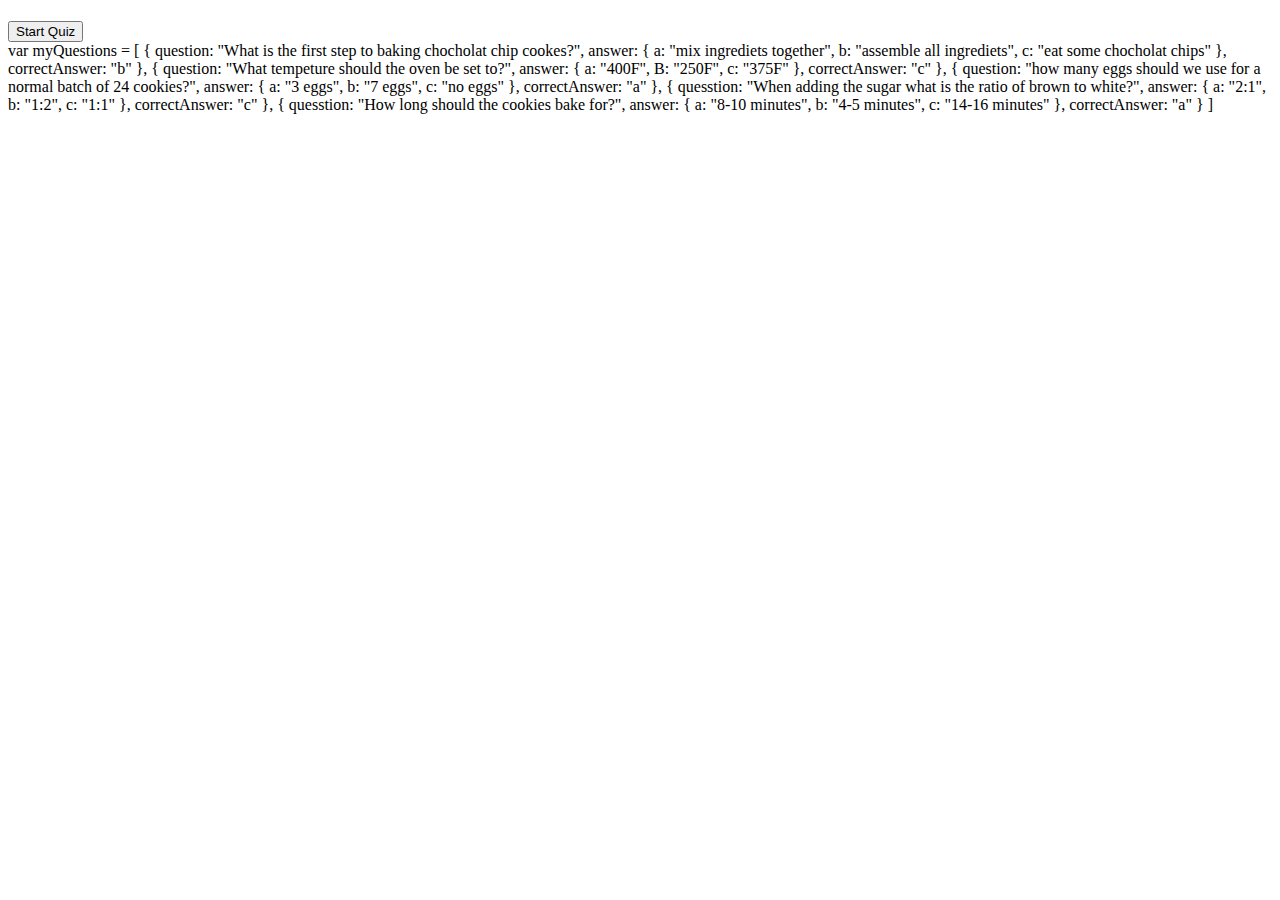
==== index.html @ 8ad8e241 "setting up pseudocode" ====
<!DOCTYPE html>
<html lang="en">
<head>
    <meta charset="UTF-8">
    <meta name="viewport" content="width=device-width, initial-scale=1.0">
    <title>Code Quiz</title>
</head>
<body>

    <h1 class="time"></h1>

    <div id="quiz"></div>
    <button id="submit">Start Quiz</button>
    <div id="results"></div>

<!--questions for quiz-->

 var myQuestions = [
    {
        question: "What is the first step to baking chocholat chip cookes?",
        answer: {
            a: "mix ingrediets together",
            b: "assemble all ingrediets",
            c: "eat some chocholat chips"
     },
        correctAnswer: "b"
    },

    {
    question: "What tempeture should the oven be set to?",
    answer: {
        a: "400F",
        B: "250F",
        c: "375F"
     },
         correctAnswer: "c"
    },

    {
    question: "how many eggs should we use for a normal batch of 24 cookies?",
    answer: {
        a: "3 eggs",
        b: "7 eggs",
        c: "no eggs"
     },
        correctAnswer: "a"
    },

    {
    quesstion: "When adding the sugar what is the ratio of brown to white?",
    answer: {
        a: "2:1",
        b: "1:2",
        c: "1:1"
     },
        correctAnswer: "c"
    },

    { 
        quesstion: "How long should the cookies bake for?",
        answer: {
            a: "8-10 minutes",
            b: "4-5 minutes",
            c: "14-16 minutes"
        },
            correctAnswer: "a"
    }

 ]
    
    
</body>
</html>
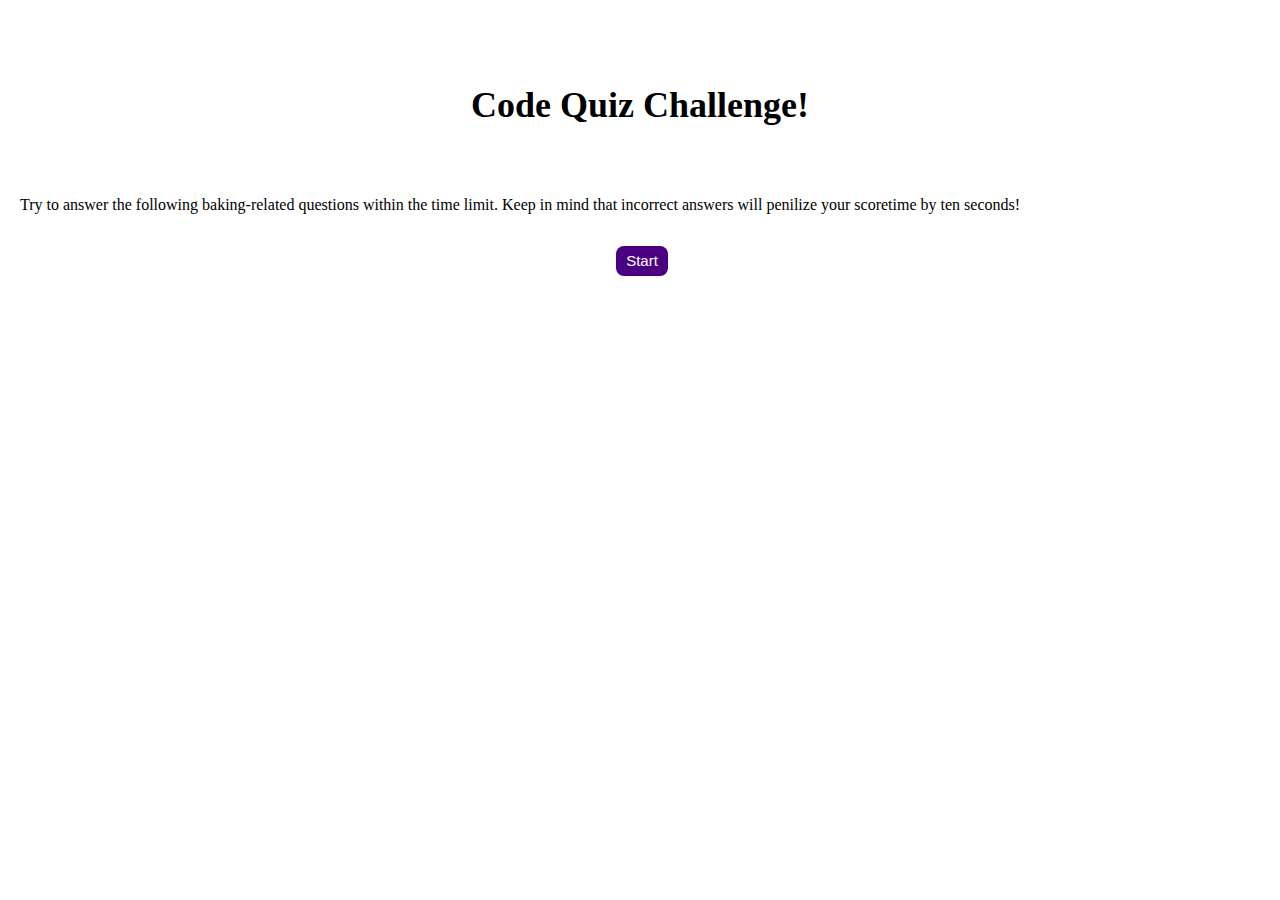
==== commit 930d4f92: "coding start button with html/css" ====
--- a/index.html
+++ b/index.html
@@ -3,19 +3,35 @@
 <head>
     <meta charset="UTF-8">
     <meta name="viewport" content="width=device-width, initial-scale=1.0">
+    <link rel="stylesheet" href="style.css">
     <title>Code Quiz</title>
 </head>
 <body>
 
-    <h1 class="time"></h1>
+<div class="wrapper">
+ <div class="card">
+     <div class="card-header">
+        <h1>Code Quiz Challenge!</h1>
+    </div>  
+  </div class="card-body">
+    <p>
+        Try to answer the following baking-related questions within the time limit. 
+        Keep in mind that incorrect answers will penilize your scoretime by ten 
+        seconds!
+    </p>
+<div class="card-footer">
+    <button id="submit" class="btn">Start</button>
+</div>
 
-    <div id="quiz"></div>
-    <button id="submit">Start Quiz</button>
-    <div id="results"></div>
+  </div>
+</div>
+
 
 <!--questions for quiz-->
 
- var myQuestions = [
+<h2 class="time"></h2>
+
+ <!-- var myQuestions = [
     {
         question: "What is the first step to baking chocholat chip cookes?",
         answer: {
@@ -66,8 +82,8 @@
             correctAnswer: "a"
     }
 
- ]
+ ] -->
     
-    
+     <script src="./script.js"></script>
 </body>
 </html>--- a/style.css
+++ b/style.css
@@ -0,0 +1,52 @@
+*,
+*::before,
+*::after {
+  box-sizing: border-box;
+}
+
+html,
+body,
+.wrapper {
+  height: 100%;
+  margin: 0;
+  padding: 0;
+}
+
+.wrapper {
+    padding-top: 30px;
+    padding-left: 20px;
+    padding-right: 20px;
+  }
+
+  .card {
+    border-radius: 5px;
+    border-width: 1px;
+    font-size: 18px;
+    font-weight: bold;
+    margin: 0 auto;
+    max-width: 800px;
+    padding: 30px 40px;
+    text-align: center;
+  }
+
+  .card-body {
+      text-align: center;
+  }
+
+  .card-footer {
+    text-align: center;
+  }
+
+  .btn {
+    border: none;
+    background-color: indigo;
+    border-radius: 8px;
+    color: hsl(0, 0%, 100%);
+    display: inline-block;
+    font-size: 15px;
+    line-height: 10px;
+    margin: 16px 16px 16px 20px;
+    padding: 10px;
+    text-align: center;
+    cursor: pointer;
+  }
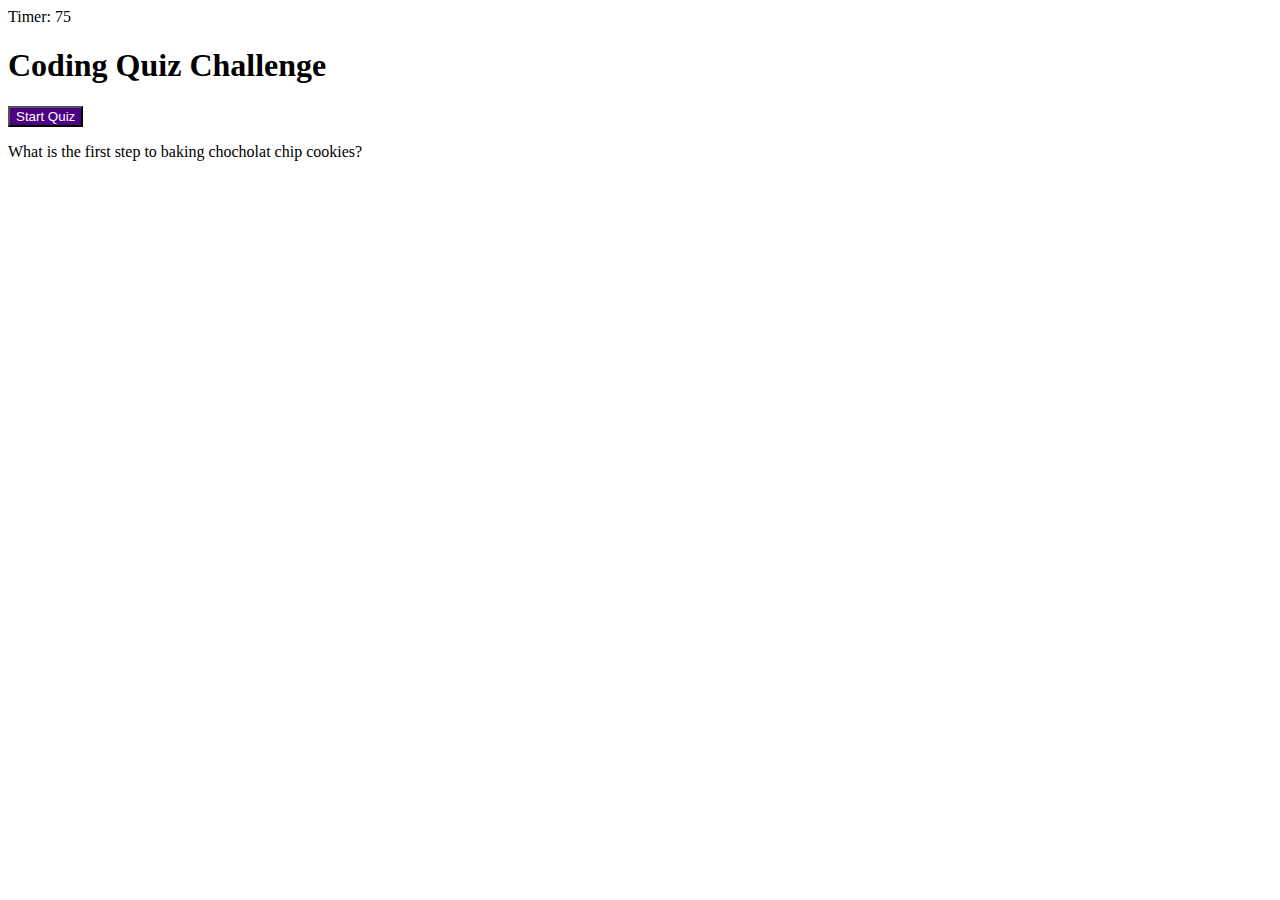
==== commit d519f543: "changes to start button" ====
--- a/index.html
+++ b/index.html
@@ -8,8 +8,9 @@
 </head>
 <body>
 
-<div class="wrapper">
- <div class="card">
+<!--First page-->
+
+<!-- <div class="container">
      <div class="card-header">
         <h1>Code Quiz Challenge!</h1>
     </div>  
@@ -20,70 +21,27 @@
         seconds!
     </p>
 <div class="card-footer">
-    <button id="submit" class="btn">Start</button>
+    <button id="start-button" class="opening-screen">Start</button>
 </div>
 
   </div>
+</div> -->
+
+<!--timer-->
+<div>
+    <div>Timer: <span id="timer">75</span></div>
 </div>
 
-
-<!--questions for quiz-->
-
-<h2 class="time"></h2>
-
- <!-- var myQuestions = [
-    {
-        question: "What is the first step to baking chocholat chip cookes?",
-        answer: {
-            a: "mix ingrediets together",
-            b: "assemble all ingrediets",
-            c: "eat some chocholat chips"
-     },
-        correctAnswer: "b"
-    },
-
-    {
-    question: "What tempeture should the oven be set to?",
-    answer: {
-        a: "400F",
-        B: "250F",
-        c: "375F"
-     },
-         correctAnswer: "c"
-    },
-
-    {
-    question: "how many eggs should we use for a normal batch of 24 cookies?",
-    answer: {
-        a: "3 eggs",
-        b: "7 eggs",
-        c: "no eggs"
-     },
-        correctAnswer: "a"
-    },
-
-    {
-    quesstion: "When adding the sugar what is the ratio of brown to white?",
-    answer: {
-        a: "2:1",
-        b: "1:2",
-        c: "1:1"
-     },
-        correctAnswer: "c"
-    },
-
-    { 
-        quesstion: "How long should the cookies bake for?",
-        answer: {
-            a: "8-10 minutes",
-            b: "4-5 minutes",
-            c: "14-16 minutes"
-        },
-            correctAnswer: "a"
-    }
-
- ] -->
-    
+<!-- Questions -->
+<div>
+<card id="start-screen" class="opening-screen">
+    <h1>Coding Quiz Challenge</h1>
+    <button id="start-button" style="background-color:indigo; color:white;">Start Quiz</button>
+</card>
+<card id="question1" class="question">
+    <p>What is the first step to baking chocholat chip cookies?</p>
+</card>
+</div>
      <script src="./script.js"></script>
 </body>
 </html>--- a/style.css
+++ b/style.css
@@ -1,43 +1,5 @@
-*,
-*::before,
-*::after {
-  box-sizing: border-box;
-}
 
-html,
-body,
-.wrapper {
-  height: 100%;
-  margin: 0;
-  padding: 0;
-}
-
-.wrapper {
-    padding-top: 30px;
-    padding-left: 20px;
-    padding-right: 20px;
-  }
-
-  .card {
-    border-radius: 5px;
-    border-width: 1px;
-    font-size: 18px;
-    font-weight: bold;
-    margin: 0 auto;
-    max-width: 800px;
-    padding: 30px 40px;
-    text-align: center;
-  }
-
-  .card-body {
-      text-align: center;
-  }
-
-  .card-footer {
-    text-align: center;
-  }
-
-  .btn {
+  .start-button {
     border: none;
     background-color: indigo;
     border-radius: 8px;
@@ -50,3 +12,11 @@
     text-align: center;
     cursor: pointer;
   }
+
+  .opening-screen {
+      display: block;
+  }
+
+  .question1 {
+      display: none;
+  }
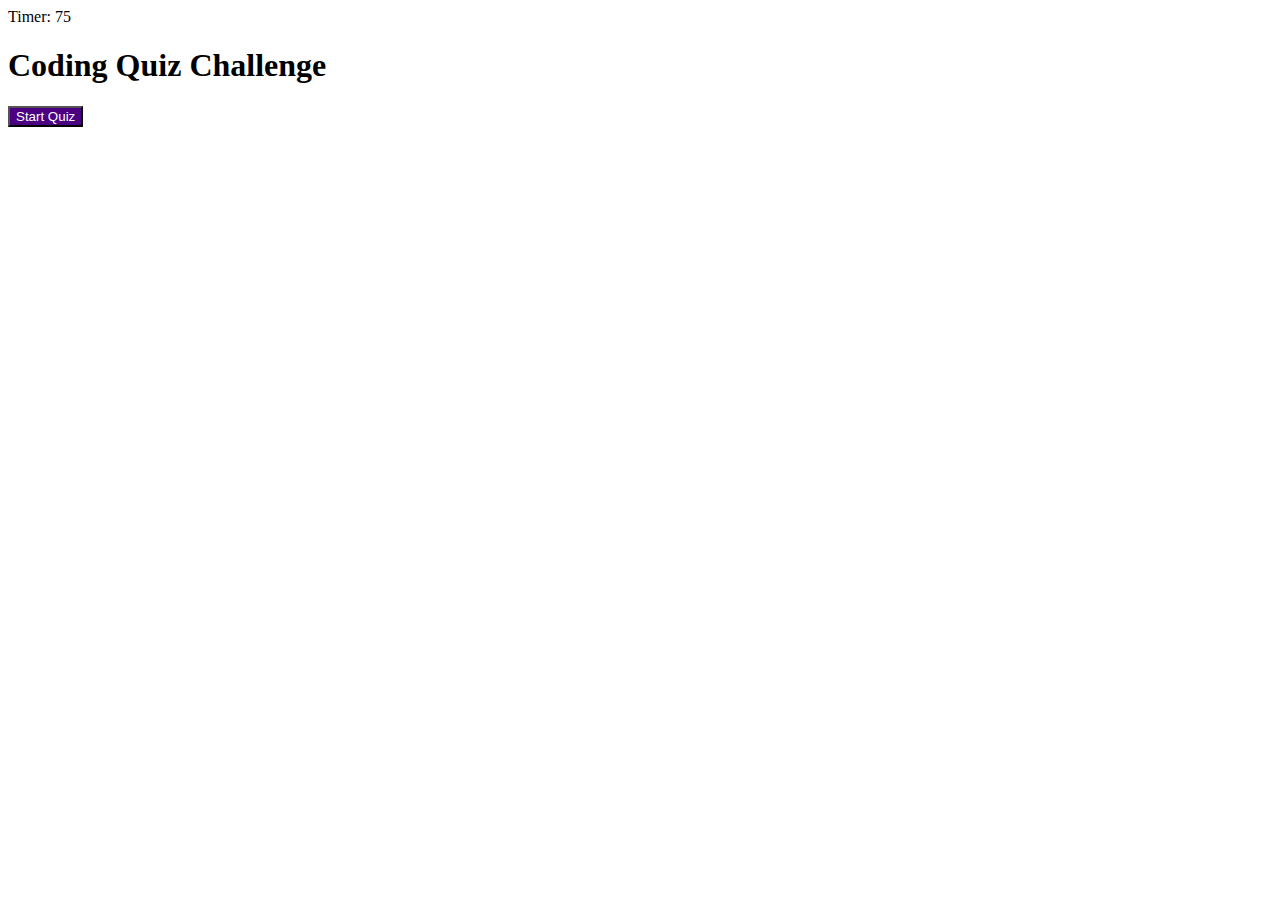
==== commit f3231e79: "setting up quiz questions" ====
--- a/index.html
+++ b/index.html
@@ -10,26 +10,11 @@
 
 <!--First page-->
 
-<!-- <div class="container">
-     <div class="card-header">
-        <h1>Code Quiz Challenge!</h1>
-    </div>  
-  </div class="card-body">
-    <p>
-        Try to answer the following baking-related questions within the time limit. 
-        Keep in mind that incorrect answers will penilize your scoretime by ten 
-        seconds!
-    </p>
-<div class="card-footer">
-    <button id="start-button" class="opening-screen">Start</button>
-</div>
-
-  </div>
-</div> -->
 
 <!--timer-->
 <div>
     <div>Timer: <span id="timer">75</span></div>
+  </div>  
 </div>
 
 <!-- Questions -->
@@ -38,10 +23,7 @@
     <h1>Coding Quiz Challenge</h1>
     <button id="start-button" style="background-color:indigo; color:white;">Start Quiz</button>
 </card>
-<card id="question1" class="question">
-    <p>What is the first step to baking chocholat chip cookies?</p>
-</card>
-</div>
+
      <script src="./script.js"></script>
 </body>
 </html>--- a/style.css
+++ b/style.css
@@ -13,7 +13,7 @@
     cursor: pointer;
   }
 
-  .opening-screen {
+  .start-screen {
       display: block;
   }
 
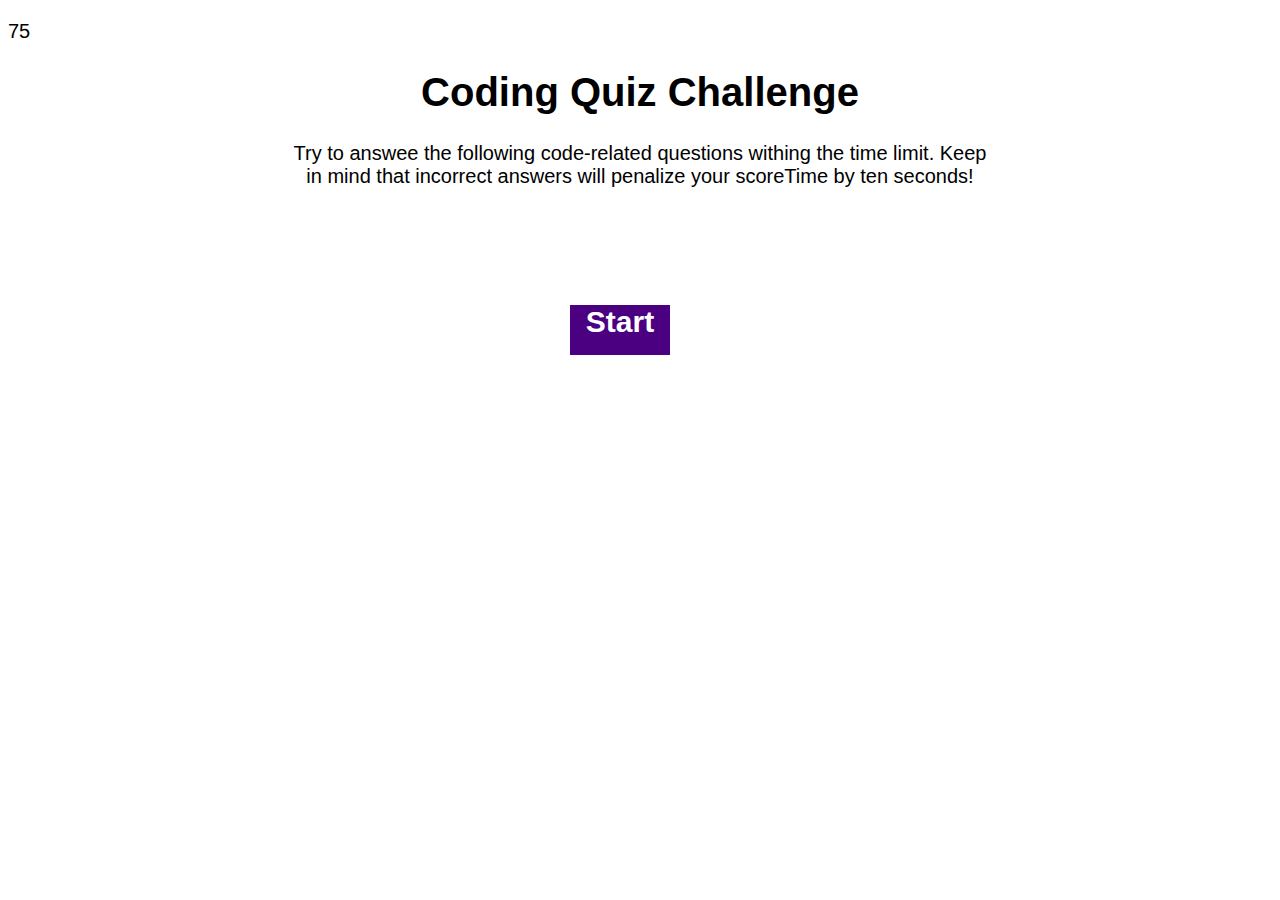
==== commit b308f87a: "adding question run through" ====
--- a/index.html
+++ b/index.html
@@ -7,23 +7,39 @@
     <title>Code Quiz</title>
 </head>
 <body>
+<!--time-->
+    <p id="time">75</p>
 
-<!--First page-->
+<!--start screen-->
+    <div id="container">
+        <div id="textbox">
+            <h1>Coding Quiz Challenge</h1>
+            <p>Try to answee the following code-related questions withing the time limit.
+                Keep in mind that incorrect answers will penalize your scoreTime by ten 
+                seconds!
+            </p>
+        </div>
+
+    <!--start button-->
+        <div id="start">Start</div>
+
+    <!--questions-->
+        <div id="quiz" style="display: none">
+            <div id="question"></div>
+            <div id="choices">
+                <div class="choice" id="A" onclick="checkAnswer('A')"></div>
+                <div class="choice" id="B" onclick="checkAnswer('B')"></div>
+                <div class="choice" id="C" onclick="checkAnswer('C')"></div>
+            </div>
+
+    <!--move through questions-->
+            <div id="progress"></div>
+        </div>
+    </div>
+
+     <script src="./script.js"></script>
+
+</body>
+</html>
 
 
-<!--timer-->
-<div>
-    <div>Timer: <span id="timer">75</span></div>
-  </div>  
-</div>
-
-<!-- Questions -->
-<div>
-<card id="start-screen" class="opening-screen">
-    <h1>Coding Quiz Challenge</h1>
-    <button id="start-button" style="background-color:indigo; color:white;">Start Quiz</button>
-</card>
-
-     <script src="./script.js"></script>
-</body>
-</html>--- a/style.css
+++ b/style.css
@@ -1,22 +1,73 @@
+body{
+  font-size: 20px;
+  font-family: Helvetica;
+}
 
-  .start-button {
-    border: none;
-    background-color: indigo;
-    border-radius: 8px;
-    color: hsl(0, 0%, 100%);
-    display: inline-block;
-    font-size: 15px;
-    line-height: 10px;
-    margin: 16px 16px 16px 20px;
-    padding: 10px;
-    text-align: center;
-    cursor: pointer;
-  }
+#container{
+  margin : 20px auto;
+  background-color: white;
+  height: 300px;
+  width : 700px;
+  border-radius: 5px;
+  position: relative;
+  text-align: center;
+}
 
-  .start-screen {
-      display: block;
-  }
+#start{
+  font-size: 1.5em;
+  font-weight: bolder;
+  word-break: break-all;
+  width:100px;
+  height:50px;
+  text-align: center;
+  cursor: pointer;
+  position: absolute;
+  left: 40%;
+  right: 0;
+  bottom: 5%;
+  color : white;
+  background-color: indigo;
+}
+#start:hover{
+  color : black;
+  background-color: white;
+}
 
-  .question1 {
-      display: none;
-  }
+#question{
+  width:500px;
+  height : 125px;
+  position: absolute;
+  right:0;
+  top:0;
+}
+#question p{
+  margin : 0;
+  padding : 15px;
+  font-size: 1.25em;
+}
+
+#choices{
+  width : 480px;
+  position: absolute;
+  right : 0;
+  top : 125px;
+  padding : 10px
+}
+.choice{
+  display: inline-block;
+  width : 135px;
+  text-align: center;
+  border : 1px solid black;
+  border-radius: 5px;
+  cursor: pointer;
+  padding : 5px;
+  color : white;
+  background-color: indigo;
+}
+.choice:hover{
+  border : 2px solid black;
+  font-weight: bold;
+}
+
+
+
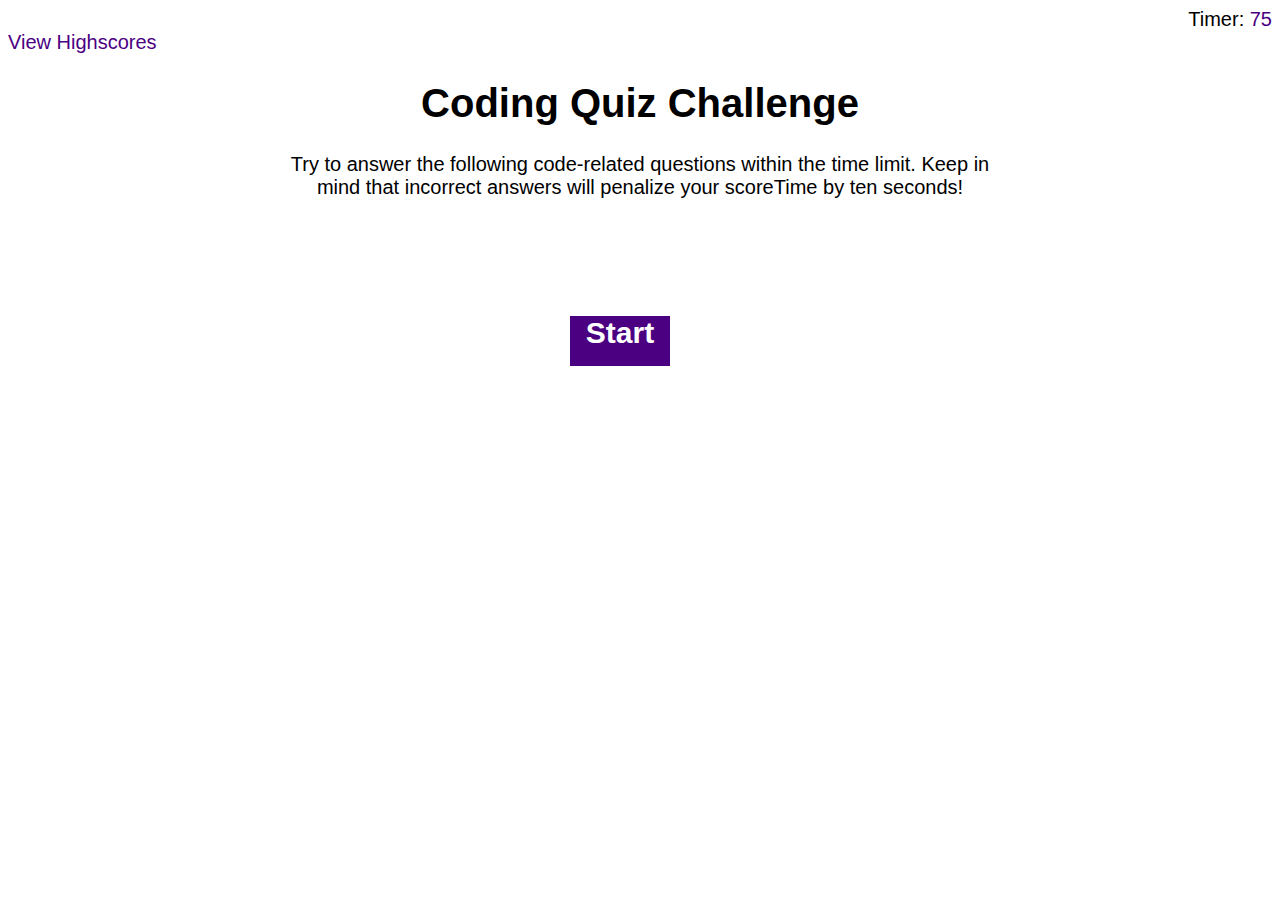
==== commit 00c76501: "setting up timer with tutor" ====
--- a/index.html
+++ b/index.html
@@ -8,13 +8,18 @@
 </head>
 <body>
 <!--time-->
-    <p id="time">75</p>
+<div>
+    <div class="timer">Timer: <span id="clock">75</span></div>
+</div>
+
+<!--high socres-->
+<div id="score">View Highscores</div>
 
 <!--start screen-->
     <div id="container">
         <div id="textbox">
             <h1>Coding Quiz Challenge</h1>
-            <p>Try to answee the following code-related questions withing the time limit.
+            <p>Try to answer the following code-related questions within the time limit.
                 Keep in mind that incorrect answers will penalize your scoreTime by ten 
                 seconds!
             </p>
@@ -26,11 +31,11 @@
     <!--questions-->
         <div id="quiz" style="display: none">
             <div id="question"></div>
-            <div id="choices">
-                <div class="choice" id="A" onclick="checkAnswer('A')"></div>
-                <div class="choice" id="B" onclick="checkAnswer('B')"></div>
-                <div class="choice" id="C" onclick="checkAnswer('C')"></div>
-            </div>
+            <ul id="choices">
+                <li class="choice" id="A" onclick="checkAnswer('A')"></li>
+                <li class="choice" id="B" onclick="checkAnswer('B')"></li>
+                <li class="choice" id="C" onclick="checkAnswer('C')"></li>
+            </ul>
 
     <!--move through questions-->
             <div id="progress"></div>
--- a/style.css
+++ b/style.css
@@ -1,6 +1,18 @@
 body{
   font-size: 20px;
   font-family: Helvetica;
+}
+
+.timer {
+  text-align: right;
+}
+#clock {
+  color: indigo;
+  text-align: right;
+}
+
+#score {
+  color: indigo;
 }
 
 #container{
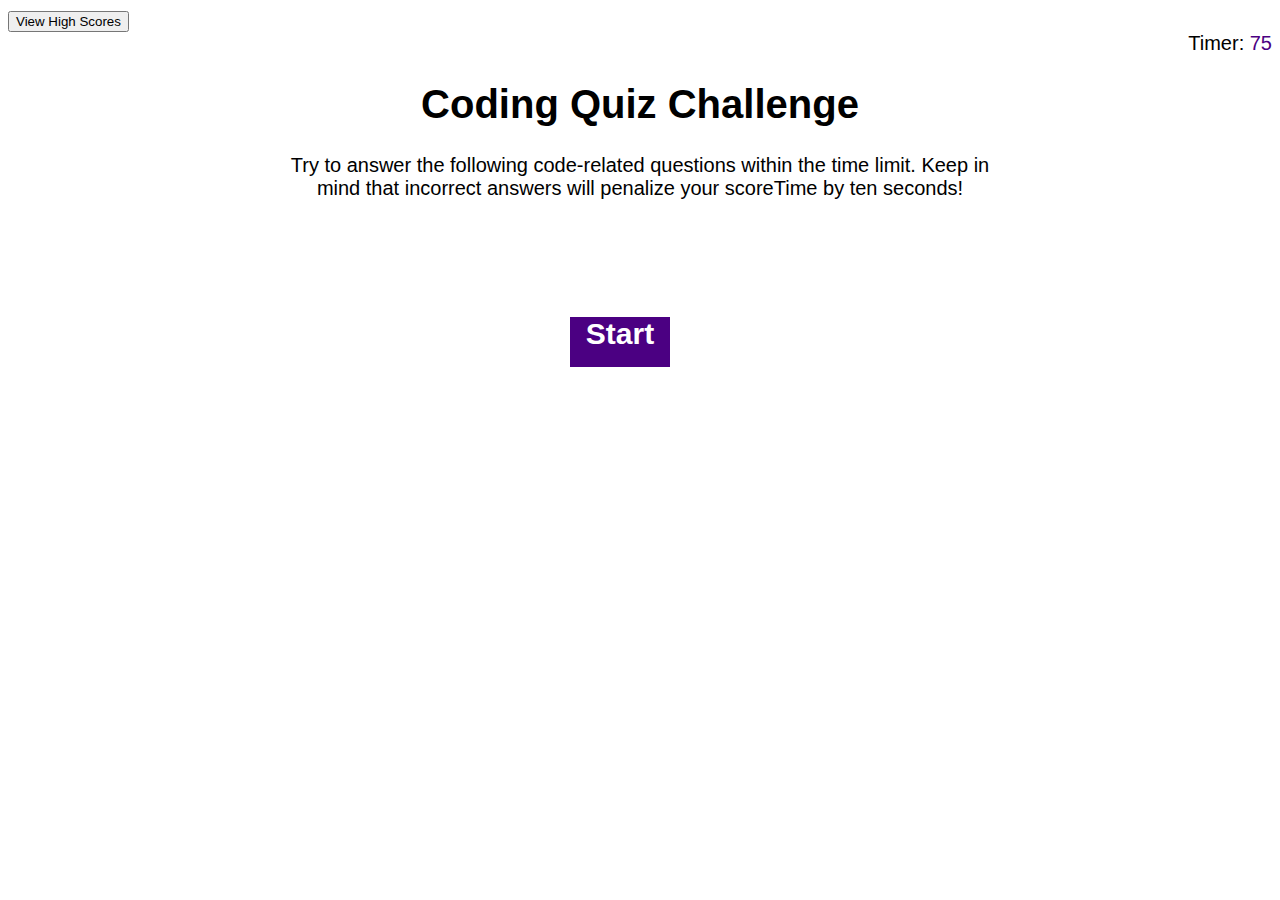
==== commit 66acf411: "trying to get score to work" ====
--- a/index.html
+++ b/index.html
@@ -7,15 +7,17 @@
     <title>Code Quiz</title>
 </head>
 <body>
-<!--time-->
-<div>
-    <div class="timer">Timer: <span id="clock">75</span></div>
-</div>
-
-<!--high socres-->
-<div id="score">View Highscores</div>
-
-<!--start screen-->
+    <div class="header">
+<!-- view high scores -->
+    <div>
+        <button id="button-highscores" class="btn">View High Scores</button>
+     </div> 
+<!-- timer -->
+    <div>
+        <div class="timer">Timer: <span id="clock">75</span></div>
+    </div>
+  </div>
+<!-- start screen -->
     <div id="container">
         <div id="textbox">
             <h1>Coding Quiz Challenge</h1>
@@ -24,20 +26,19 @@
                 seconds!
             </p>
         </div>
-
-    <!--start button-->
+    <!-- start button -->
         <div id="start">Start</div>
 
-    <!--questions-->
+    <!-- questions -->
         <div id="quiz" style="display: none">
             <div id="question"></div>
             <ul id="choices">
-                <li class="choice" id="A" onclick="checkAnswer('A')"></li>
+                <li class="choice" id="A"onclick="checkAnswer('A')"></li>
                 <li class="choice" id="B" onclick="checkAnswer('B')"></li>
                 <li class="choice" id="C" onclick="checkAnswer('C')"></li>
             </ul>
 
-    <!--move through questions-->
+    <!-- move through questions -->
             <div id="progress"></div>
         </div>
     </div>
--- a/style.css
+++ b/style.css
@@ -9,9 +9,10 @@
 #clock {
   color: indigo;
   text-align: right;
+  top: 0;
 }
 
-#score {
+#highscores {
   color: indigo;
 }
 
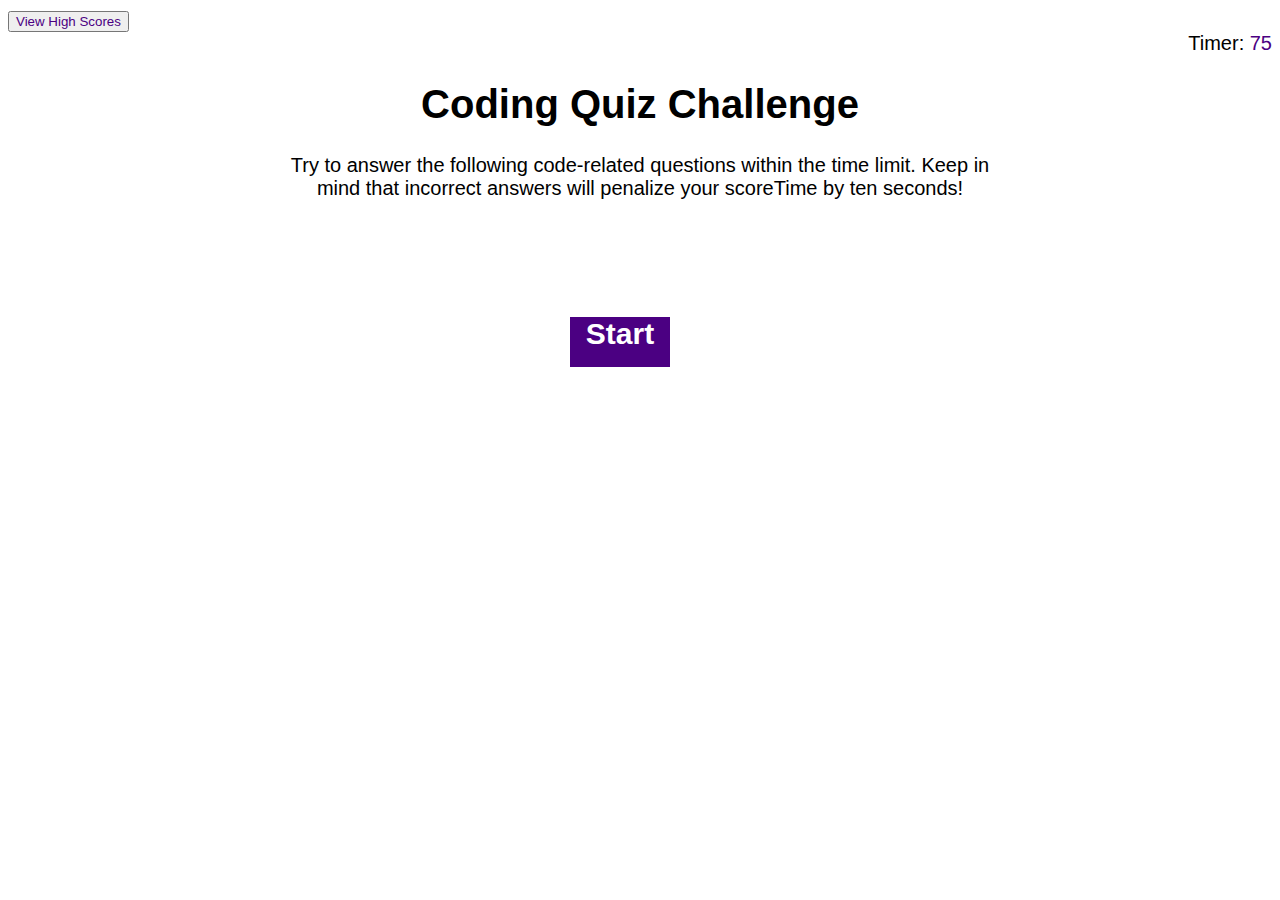
==== commit ac6ffc62: "trying to set up highscores" ====
--- a/index.html
+++ b/index.html
@@ -9,10 +9,8 @@
 <body>
     <div class="header">
 <!-- view high scores -->
-    <div>
-        <button id="button-highscores" class="btn">View High Scores</button>
-     </div> 
-<!-- timer -->
+<a href="link.html"><button id="highscores-button">View High Scores</button></a>
+
     <div>
         <div class="timer">Timer: <span id="clock">75</span></div>
     </div>
--- a/style.css
+++ b/style.css
@@ -12,7 +12,7 @@
   top: 0;
 }
 
-#highscores {
+#highscores-button {
   color: indigo;
 }
 
